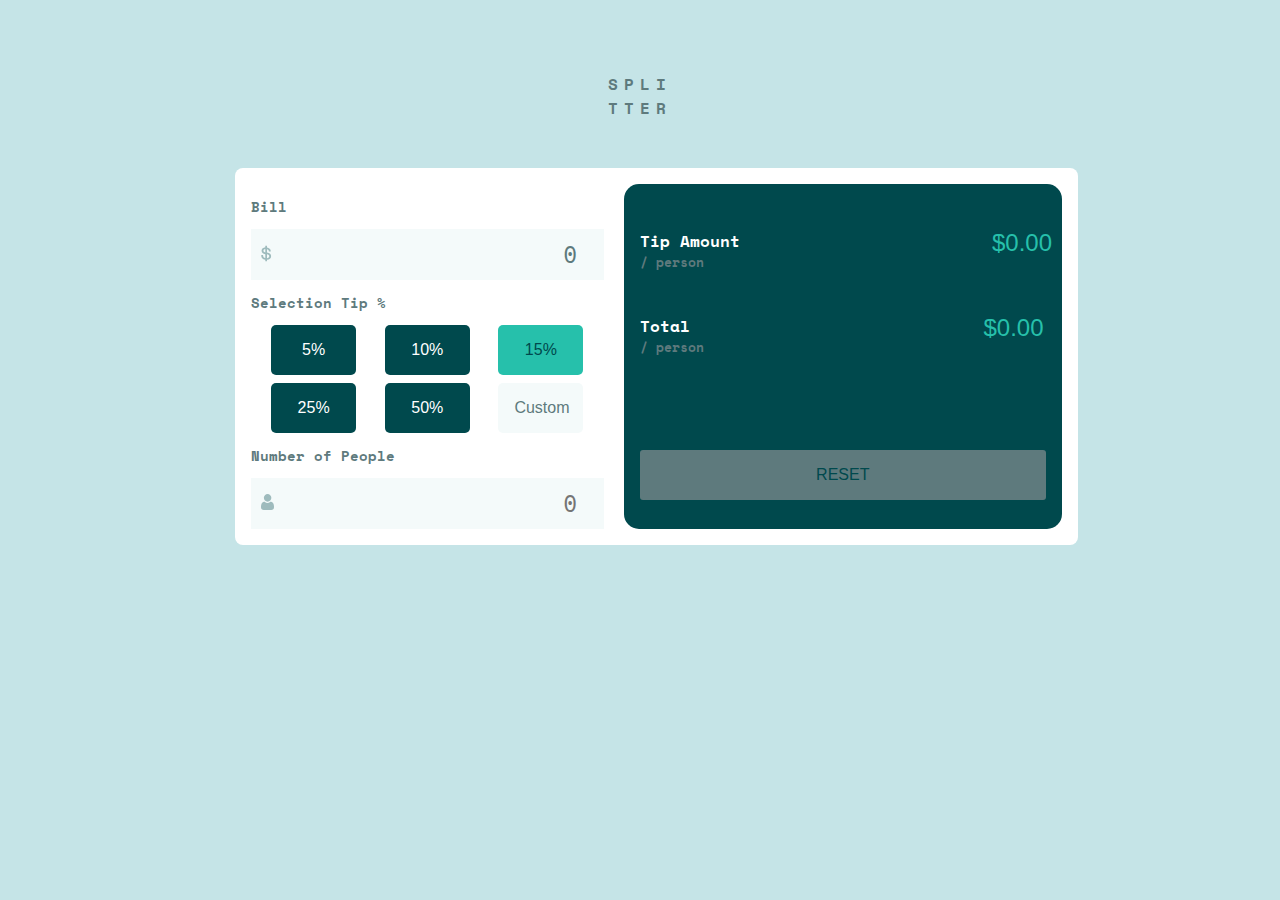
==== index.html @ 8d9732ff "files from computer" ====
<!DOCTYPE html>
<html lang="en">
<head>
  <meta charset="UTF-8">
  <meta name="viewport" content="width=device-width, initial-scale=1.0"> <!-- displays site properly based on user's device -->

  <link rel="icon" type="image/png" sizes="32x32" href="./images/favicon-32x32.png">
  <link rel="stylesheet" href="style.css">
  <script src="script.js" defer></script>
  <title>Frontend Mentor | Tip calculator app</title>

</head>
<body>

  <header></header>

  <main>

    <div class="hero-header">
      <h1>SPLITTER</h1>
    </div>

    <!-- declare form -->
    <form>

      <!-- main calculator tab -->
      <div class="calculator">

          <!-- left side : 3 sections-->
          <div class="calculator-left">

            <!-- bill section -->
            <div class="bill">

              <!-- section title -->
              <div class="section-title">
                <h2>Bill</h2>
              </div>

              <!-- input bill total -->
              <div class="input-bar">

                <input type="number" placeholder="0" value="0" class="dollar-icon bill-amount input-number"  oninput="tipCalculator.inputBillAmount(this.value)">

              </div>
            </div>

            <!-- select tip section-->
            <div class="select-tip">
            
              <!-- section title -->
              <div class="section-title">
                <h2>Selection Tip %</h2>
              </div>
            
              <!-- percentage tabs x 6 -->
              <div class="percentage-tabs" id="percentage-tabs">
                <input type="button" value="5%" class="percent ">
                <input type="button" value="10%" class="percent">
                <input type="button" value="15%" class="percent common-percentage">
                <input type="button" value="25%" class="percent">
                <input type="button" value="50%" class="percent">
                <input type="button" value="Custom" class="percent custom-percentage">
              </div>

              <input type="number" class="customPercField" placeholder="enter % desired" value="0" style="display: none;">
            
            </div>

            <!-- number of people section-->
            <div class="number-people">

              <!-- section title -->
              <div class="section-title">
                <h2>Number of People</h2>
              </div>

              <!-- input number of people -->
              <div class="input-bar">

                <input type="number" placeholder="0" class="person-icon number-of-people input-number" oninput="tipCalculator.inputPeople(this.value)"> 

              </div>

            </div>

          </div>

          <!-- right side : tip total + tip/pax + reset -->
          <div class="calculator-right">

            <!-- section 1 return tip amount -->
            <div class="tip-total">

              <!-- section title -->
              <div class="section-title">
                <h2>Tip Amount</h2>
                <h3>/ person</h3>    
              </div>

              <!-- total tip amount-->
              <div class="amount">
              
                <input type="text" id="tip-amount" value="$0.00">
              
              </div>

            </div>

            <!-- section 2 return total per person -->
            <div class="total-per-person">

              <!-- section title -->
              <div class="section-title">
                <h2>Total</h2>
                <h3>/ person</h3>    
              </div>

              <!-- total amount per person-->
              <div class="amount">
              
                <input type="text" id="tip-per-person" value="$0.00">
            
              </div>

            </div>

            <!-- section 3 reset button -->
            <div class="reset-button">
              <!--<input type="reset" value="RESET" class="reset" disabled>-->
              <button class="resetME" disabled>RESET</button>
            </div>

          </div>

      </div>
      <!-- end of calculator -->
  
    </form> 
    <!-- end of form -->

  </main>
  
  <footer></footer>

</body>
</html>
---- style.css ----
/* font family */
@import url('https://fonts.googleapis.com/css2?family=Space+Mono:wght@700&display=swap');

@font-face {
    font-family: andale;
    src: url("andale-mono-font/ANDALEMO.woff");
}
/*
- Strong cyan: hsl(172, 67%, 45%)
- Dark grayish cyan: hsl(186, 14%, 43%)
- Grayish cyan: hsl(184, 14%, 56%)
- Very light grayish cyan: hsl(189, 41%, 97%)
*/

/* page background */
body {
    background-color: hsl(185, 41%, 84%);
    font-family: 'Space Mono', monospace;
    text-align: center;
}

/* main information */
main {
    width: 70%;
    max-width: 750px;
    margin-left: auto;
    margin-right: auto;
    display: flex;
    flex-direction: column;
    align-items: center;
}

/* main title h1 */
main h1 {
    color: hsl(186, 14%, 43%);
    letter-spacing: 6px;
    font-size: 1em;
    width: 78px;
    word-break: break-word;
    margin-left: auto;
    margin-right: auto;
    margin-top: 4em;
    margin-bottom: 3em;
}

/* white background of calculator */
.calculator {
    background-color: hsl(0, 0%, 100%);
    border-radius: 8px;
    width: 100%;
    padding: 1em;
    display: flex;
    flex-direction: row;
    column-gap: 20px;
}

/* left side of calculator */
.calculator-left {
    width: 50%;
    display: flex;
    flex-direction: column;
    align-self: center;
}

/* left side section titles */
.calculator-left .section-title h2{
    font-size: 0.9em;
    color: hsl(186, 14%, 43%);
}

/* input information bars */
.input-bar {
    width: 100%;
}

.input-bar input {
    background-color: hsl(189, 41%, 97%);
    border: none;
    font-size: 1.5em;
    padding: 0.5em;
    text-align : right;
    width: -webkit-fill-available;
    font-family: andale;
    color: hsl(186, 14%, 43%);
}

/* background of bill amount input area */
.dollar-icon {
    background-image: url('images/icon-dollar.svg');
    background-repeat: no-repeat;
    background-position-x: 10px;
    background-position-y: 16px;
}

/* background of number of people input area */
.person-icon {
    background-image: url('images/icon-person.svg');
    background-repeat: no-repeat;
    background-position-x: 10px;
    background-position-y: 16px;
}

/* calculator left side, 3 sections */
.bill, .select-tip, .number-people {
    display: flex;
    flex-direction: column;
    align-items: flex-start;
}

/* tip percentage section */
.percentage-tabs {
    display: flex;
    flex-direction: row;
    flex-wrap: wrap;
    justify-content: space-evenly;
    row-gap: 0.5em;
    column-gap: 0.5em;
}

/* individual percentage tabs */
.percent {
    padding: 1em;
    width: 85px;
    font-size: 1em;
    color:  hsl(0, 0%, 100%);
    background-color: hsl(183, 100%, 15%);
    border-radius: 5px;
    border: none;
}

/* 15% tab */
.common-percentage {
    background-color:  hsl(172, 67%, 45%);
    color:hsl(183, 100%, 15%);
}

/* custom % tab*/
.custom-percentage {
    background-color: hsl(189, 41%, 97%);
    color: hsl(186, 14%, 43%);
}

/* right side of calculator */
.calculator-right {
    width: 50%;
    padding: 1em;
    background-color: hsl(183, 100%, 15%);
    border-radius: 15px;
    display: flex;
    flex-direction: column;
    text-align:left;
}

/* right side section titles */
.calculator-right .section-title h2{
    font-size: 1em;
    color: white;
    padding-top: 1em;
    margin-bottom: 0;
    width: max-content;
}

/* right side section titles */
.calculator-right .section-title h3{
    font-size: 0.8em;
    color: hsl(186, 14%, 43%);
    margin-top: 0;
    width: max-content;
}

/* right top divs */
.tip-total, .total-per-person {
    display: flex;
    align-items: center;
    justify-content: space-between;
}

/* right top display amounts */
.calculator-right input {
    background-color: transparent;
    color: hsl(172, 67%, 45%);
    border: none;
    font-size: 1.5em;
    text-align: end;
}

/* reset button information */
.reset-button{
    padding-top: 5em;
}

/* reset button off */
.reset-button button:disabled  {
    background-color: hsl(186, 14%, 43%);
    color: hsl(183, 100%, 15%);
    font-size: 1em;
    text-align: center;
    border: none;
    border-radius: 3px;
    padding: 1em;
    width: 100%;
    box-sizing: border-box;
}

/* reset button on */
.reset-button button:enabled {
    background-color: hsl(172, 67%, 45%);
    color: hsl(183, 100%, 15%);
    font-size: 1em;
    text-align: center;
    border: none ;
    border-radius: 3px;
    padding: 1em;
    width: 100%;
    box-sizing: border-box;
}
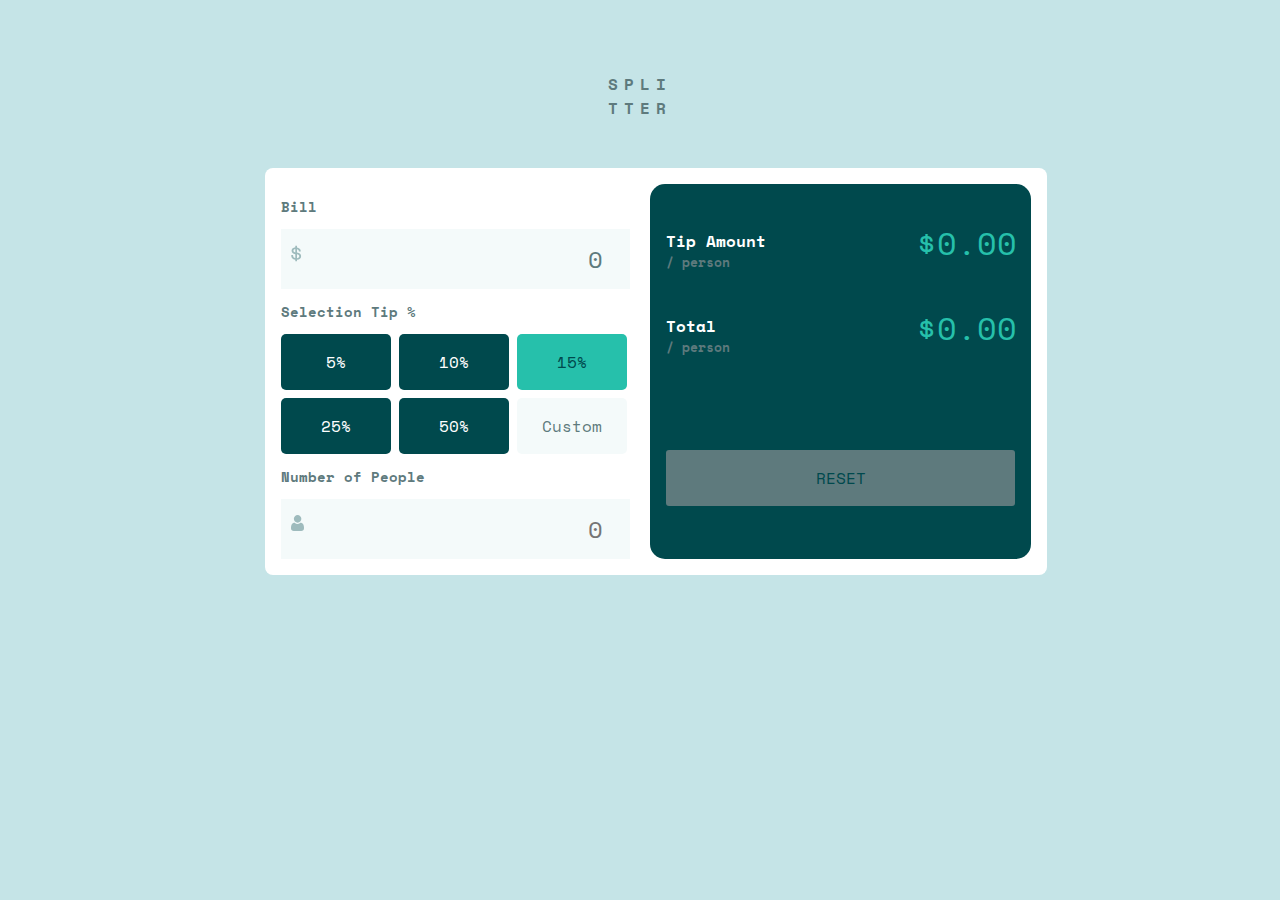
==== commit d026aabe: "cleaned up code. changed font. aligned % buttons to grid. activated custom % button;" ====
--- a/index.html
+++ b/index.html
@@ -3,10 +3,7 @@
 <head>
   <meta charset="UTF-8">
   <meta name="viewport" content="width=device-width, initial-scale=1.0"> <!-- displays site properly based on user's device -->
-
-  <link rel="icon" type="image/png" sizes="32x32" href="./images/favicon-32x32.png">
   <link rel="stylesheet" href="style.css">
-  <script src="script.js" defer></script>
   <title>Frontend Mentor | Tip calculator app</title>
 
 </head>
@@ -40,7 +37,7 @@
               <!-- input bill total -->
               <div class="input-bar">
 
-                <input type="number" placeholder="0" value="0" class="dollar-icon bill-amount input-number"  oninput="tipCalculator.inputBillAmount(this.value)">
+                <input type="number" min="0" placeholder="0" value="0" class="dollar-icon bill-amount input-number"  oninput="tipCalculator.inputBillAmount(this.value)">
 
               </div>
             </div>
@@ -60,7 +57,8 @@
                 <input type="button" value="15%" class="percent common-percentage">
                 <input type="button" value="25%" class="percent">
                 <input type="button" value="50%" class="percent">
-                <input type="button" value="Custom" class="percent custom-percentage">
+                <input type="button" value="Custom" class="percent custom-percentage show">
+                <input type="number"  min="0" placeholder="0%" oninput="tipCalculator.inputPercentage(this.value)" class="percent custom-perc-numb hide">
               </div>
 
               <input type="number" class="customPercField" placeholder="enter % desired" value="0" style="display: none;">
@@ -78,7 +76,7 @@
               <!-- input number of people -->
               <div class="input-bar">
 
-                <input type="number" placeholder="0" class="person-icon number-of-people input-number" oninput="tipCalculator.inputPeople(this.value)"> 
+                <input type="number"  min="0" placeholder="0" class="person-icon number-of-people input-number" oninput="tipCalculator.inputPeople(this.value)"> 
 
               </div>
 
@@ -143,5 +141,6 @@
   
   <footer></footer>
 
+  <script src="script.js"></script>
 </body>
 </html>--- a/style.css
+++ b/style.css
@@ -1,16 +1,5 @@
 /* font family */
 @import url('https://fonts.googleapis.com/css2?family=Space+Mono:wght@700&display=swap');
-
-@font-face {
-    font-family: andale;
-    src: url("andale-mono-font/ANDALEMO.woff");
-}
-/*
-- Strong cyan: hsl(172, 67%, 45%)
-- Dark grayish cyan: hsl(186, 14%, 43%)
-- Grayish cyan: hsl(184, 14%, 56%)
-- Very light grayish cyan: hsl(189, 41%, 97%)
-*/
 
 /* page background */
 body {
@@ -41,6 +30,40 @@
     margin-right: auto;
     margin-top: 4em;
     margin-bottom: 3em;
+}
+
+input[type="number"]
+{
+    font-family: 'Space Mono', monospace;
+    -moz-appearance: textfield;
+}
+
+input[type="text"]
+{
+    font-family: 'Space Mono', monospace;
+    font-size: xx-large;
+}
+
+input[type="button"]
+{
+    font-family: 'Space Mono', monospace;
+}
+
+input[type="placeholder"]
+{
+    font-family: 'Space Mono', monospace;
+}
+
+.error
+{
+ border:1px solid red;
+}
+
+.hide{
+    display:none;
+}
+.show{
+    display:block;
 }
 
 /* white background of calculator */
@@ -80,7 +103,6 @@
     padding: 0.5em;
     text-align : right;
     width: -webkit-fill-available;
-    font-family: andale;
     color: hsl(186, 14%, 43%);
 }
 
@@ -109,10 +131,9 @@
 
 /* tip percentage section */
 .percentage-tabs {
-    display: flex;
-    flex-direction: row;
-    flex-wrap: wrap;
-    justify-content: space-evenly;
+    display: grid;
+    grid-template-rows: 2fr;
+    grid-template-columns: 1fr 1fr 1fr;
     row-gap: 0.5em;
     column-gap: 0.5em;
 }
@@ -120,7 +141,7 @@
 /* individual percentage tabs */
 .percent {
     padding: 1em;
-    width: 85px;
+    width: 110px;
     font-size: 1em;
     color:  hsl(0, 0%, 100%);
     background-color: hsl(183, 100%, 15%);
@@ -138,6 +159,11 @@
 .custom-percentage {
     background-color: hsl(189, 41%, 97%);
     color: hsl(186, 14%, 43%);
+}
+
+.custom-perc-numb{
+    width:78px;
+    text-align: center;
 }
 
 /* right side of calculator */
@@ -180,8 +206,8 @@
     background-color: transparent;
     color: hsl(172, 67%, 45%);
     border: none;
-    font-size: 1.5em;
     text-align: end;
+    width: 100%;
 }
 
 /* reset button information */
@@ -189,28 +215,24 @@
     padding-top: 5em;
 }
 
+button{
+    font-family: 'Space Mono', monospace;
+    color: hsl(183, 100%, 15%);
+    font-size: 1em;
+    text-align: center;
+    border: none ;
+    border-radius: 3px;
+    padding: 1em;
+    width: 100%;
+    box-sizing: border-box;
+}
+
 /* reset button off */
 .reset-button button:disabled  {
     background-color: hsl(186, 14%, 43%);
-    color: hsl(183, 100%, 15%);
-    font-size: 1em;
-    text-align: center;
-    border: none;
-    border-radius: 3px;
-    padding: 1em;
-    width: 100%;
-    box-sizing: border-box;
 }
 
 /* reset button on */
 .reset-button button:enabled {
     background-color: hsl(172, 67%, 45%);
-    color: hsl(183, 100%, 15%);
-    font-size: 1em;
-    text-align: center;
-    border: none ;
-    border-radius: 3px;
-    padding: 1em;
-    width: 100%;
-    box-sizing: border-box;
-}
+}
